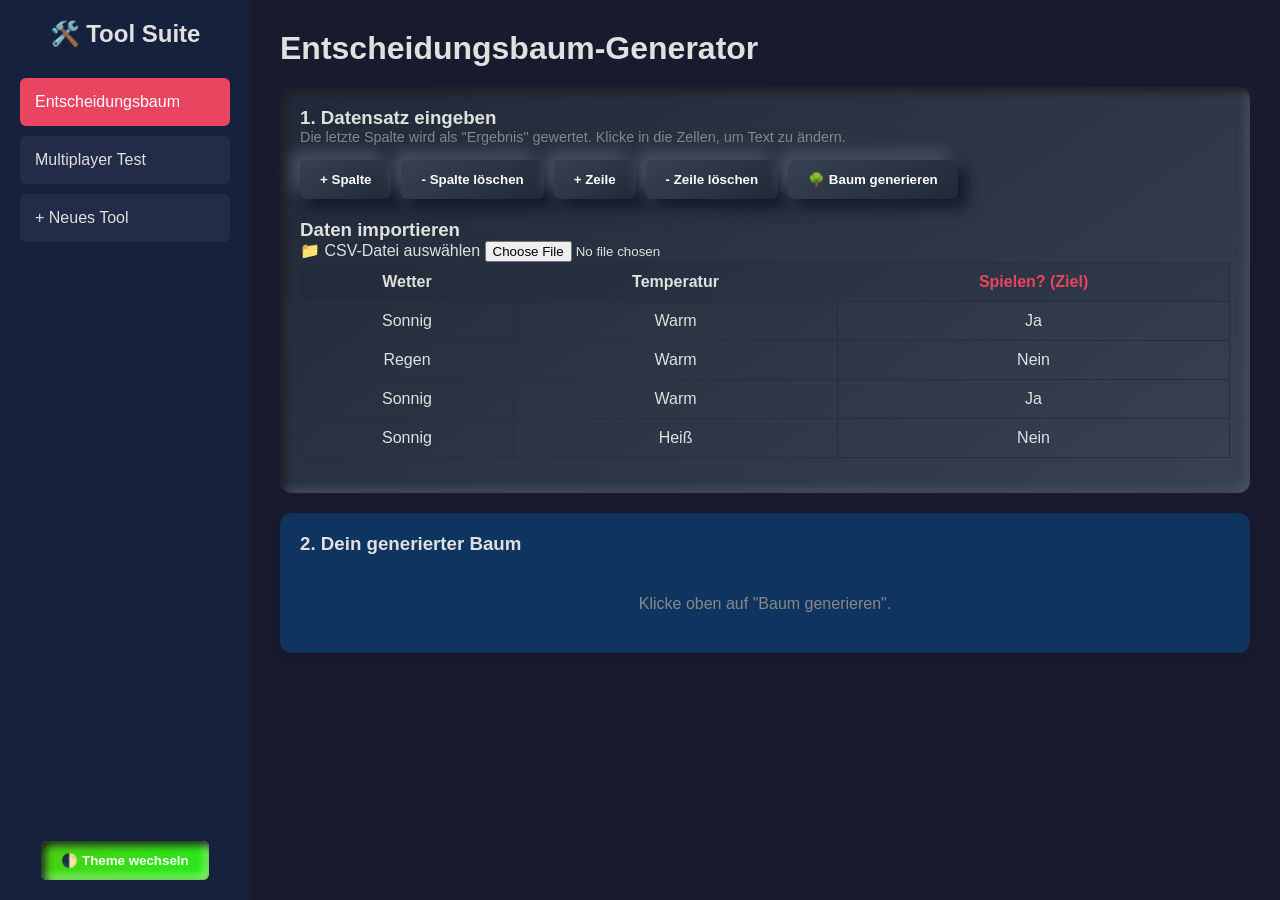
==== test.html @ 7587d6d8 "test.html" ====
<!DOCTYPE html>
<html lang="de">
<head>
    <meta charset="UTF-8">
    <meta name="viewport" content="width=device-width, initial-scale=1.0">
    <title>IF Tools</title>
    <link rel="stylesheet" href="style.css">
</head>
<body data-theme="dark">

    <div id="login-screen">
        <div class="login-box neuro-raised rounded">
            <h2>Willkommen!</h2>
            <p class="hint">Passwort eingeben:</p>
            <input class="neuro-inset" data-neuro="green" type="password" id="password-input" placeholder="Passwort..." onkeypress="handleEnter(event)">
            <button class="neuro-inset" data-neuro="red" onclick="checkPassword()">Einloggen</button>
            <p id="error-msg">Falsches Passwort!</p>
        </div>
    </div>

    <div id="app-layout">
        
        <div class="sidebar">
            <h2>🛠️ Tool Suite</h2>
            <div class="nav-item active" onclick="show(`main-content`, `tree_generator`)">Entscheidungsbaum</div>
            <div class="nav-item" onclick="show(`main-content`, `multiplayer`)">Multiplayer Test</div>
            <div class="nav-item" onclick="alert('Bro so schnell kann ich nicht neue Sachen programmieren!')">+ Neues Tool</div>
            
            <div class="theme-switch">
                <button class="neuro-inset" data-neuro="light_green" onclick="toggleTheme()">🌓 Theme wechseln</button>
            </div>
        </div>

        <div id="main-content" class="main-content"></div>
    </div>

    <script src="password.js"></script>
    <script src="apps.js"></script>
    <script src="tree.js"></script>
    <script src="script.js"></script>
</body>
</html>
---- style.css ----
@import url('themes.css');
@import url('neuro.css');

/* Globale Styles */
* {
    box-sizing: border-box;
    margin: 0;
    padding: 0;
    font-family: 'Segoe UI', Tahoma, Geneva, Verdana, sans-serif; 
}

body {
    background-color: var(--bg-color);
    color: var(--text-color); 
    transition: background-color 0.3s, color 0.3s; 
    height: 100vh; 
    overflow: hidden; 
}

.rounded {
    border-radius: 1rem;
}

/* --- Login Screen --- */
#login-screen {
    position: fixed; top: 0; left: 0; width: 100%; height: 100%;
    background-color: var(--neuro-bg-primary);
    display: flex; justify-content: center; align-items: center; z-index: 1000;
}

.login-box {
  padding: 40px;
  text-align: center;
}

.login-box h2 { margin-bottom: 20px; }
.hint { margin-bottom: 15px; font-size: 0.9em; color: gray; }
#error-msg { color: var(--danger-color); margin-top: 10px; display: none; font-weight: bold; }

input[type="password"] {
    width: 100%; 
    padding: 12px; 
    margin-bottom: 15px; 
    border: none;
    border-radius: 6px; 
    color: var(--text-color);
}

/* Buttons */
button {
    color: white; 
    border: none;
    padding: 12px 20px; 
    border-radius: 6px; 
    cursor: pointer; 
    font-weight: bold; 
    transition: 0.2s;
}

button:hover { background-color: var(--primary-hover); }
.btn-delete { background-color: var(--danger-color); }
.btn-delete:hover { background-color: var(--danger-hover); }
.btn-generate { background-color: var(--success-color); }
.btn-generate:hover { background-color: rgba(39, 174, 96, 0.9); }

/* --- App Layout --- */
#app-layout { display: none; height: 100vh; }
        
.sidebar {
    width: 250px; background-color: var(--sidebar-bg); color: var(--sidebar-text);
    padding: 20px; display: flex; flex-direction: column;
}

.sidebar h2 { 
    margin-bottom: 30px; 
    font-size: 1.5rem; 
    text-align: center; 
}

.nav-item {
    padding: 15px; margin-bottom: 10px; background: rgba(255,255,255,0.05);
    border-radius: 6px; cursor: pointer; transition: 0.2s;
}
.nav-item:hover, .nav-item.active { background: var(--primary-color); color: white; }
.theme-switch { margin-top: auto; text-align: center; }

.main-content { 
    flex: 1; 
    padding: 30px; 
    overflow-y: auto; 
    display: flex; 
    flex-direction: column; 
    gap: 20px; 
}

.card {
    background-color: var(--card-bg);
    padding: 20px; 
    border-radius: 12px; 
    box-shadow: 0 4px 15px rgba(0,0,0,0.05);
}

.card.neuro-inset {
    background: linear-gradient(145deg, var(--neuro-bg-secondary), var(--neuro-bg-primary));
    box-shadow: inset 4px 4px 8px #1d1e22, inset -4px -4px 8px var(--neuro-shadow-light);
    padding: 20px;
    border-radius: 12px;
}

.card.neuro-raised {
    background: linear-gradient(145deg, var(--neuro-bg-primary), var(--neuro-bg-secondary));
    box-shadow: 8px 8px 16px var(--neuro-shadow-dark), -8px -8px 16px var(--neuro-shadow-light);
    padding: 20px;
    border-radius: 12px;
}

.card-desc { margin-bottom: 15px; font-size: 0.9rem; color: #888; }
.placeholder-text { color: #888; margin-top: 20px; text-align: center; }
.controls { display: flex; gap: 10px; margin-bottom: 20px; flex-wrap: wrap; }

/* Tabelle */
table { width: 100%; border-collapse: collapse; margin-bottom: 15px; }
th, td { border: 1px solid var(--border-color); padding: 10px; text-align: center; }
th { background-color: rgba(0,0,0,0.05); }
.target-column { color: var(--primary-color); font-weight: bold; }
td[contenteditable="true"] { outline: none; transition: background 0.2s; }
td[contenteditable="true"]:focus { background: rgba(52, 152, 219, 0.1); }

/* --- CSS Tree Visualisierung --- */
.tree-container { 
    overflow-x: auto; 
    padding: 20px; 
    display: flex; 
    justify-content: center;
    --tree-border: 2px;
}
.tree ul { padding-top: 20px; position: relative; transition: all 0.5s; display: flex; }
.tree li { text-align: center; list-style-type: none; position: relative; padding: 20px 5px 0 5px; }

.tree li::before, .tree li::after {
    content: ''; position: absolute; top: 0; right: 50%;
    border-top: var(--tree-border) solid var(--primary-color); width: 50%; height: 20px;
}

.tree li::after { 
    right: auto; 
    left: calc(50% - (var(--tree-border) / 2)); 
    border-left: var(--tree-border) solid var(--primary-color); 
}

.tree li:only-child::after, .tree li:only-child::before { display: none; }
.tree li:only-child { padding-top: 0; }

.tree li:first-child::before, .tree li:last-child::after { border: 0 none; }
.tree li:last-child::before { border-right: var(--tree-border) solid var(--primary-color); border-radius: 0 5px 0 0; }

.tree li:first-child::after { border-radius: 5px 0 0 0; }

.tree ul ul::before {
    content: ''; 
    position: absolute; 
    top: 0; 
    left: calc(50% - (var(--tree-border) / 2));
    border-left: var(--tree-border) solid var(--primary-color); 
    width: 0; 
    height: 20px;
}

.tree li .node {
    border: var(--tree-border) solid var(--primary-color); padding: 10px 15px; text-decoration: none;
    color: var(--text-color); background: var(--card-bg); border-radius: 8px;
    display: inline-block; font-weight: bold; box-shadow: 0 2px 5px rgba(0,0,0,0.1);
}
.tree li .edge-label { font-size: 0.8rem; color: #888; margin-bottom: 5px; display: block; }
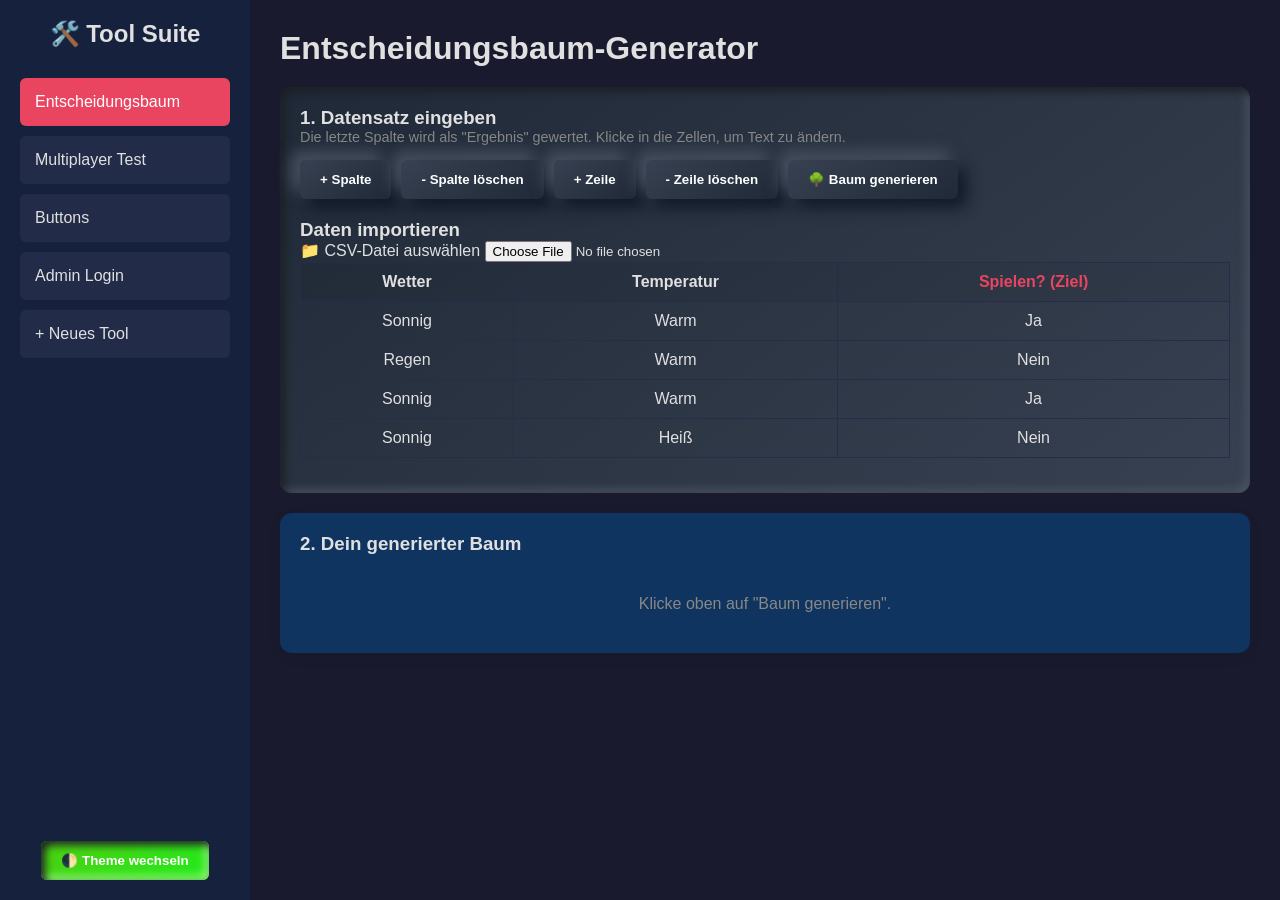
==== commit 1ac6c2d0: "test.html and cool stuff" ====
--- a/test.html
+++ b/test.html
@@ -12,8 +12,9 @@
         <div class="login-box neuro-raised rounded">
             <h2>Willkommen!</h2>
             <p class="hint">Passwort eingeben:</p>
-            <input class="neuro-inset" data-neuro="green" type="password" id="password-input" placeholder="Passwort..." onkeypress="handleEnter(event)">
-            <button class="neuro-inset" data-neuro="red" onclick="checkPassword()">Einloggen</button>
+            <input class="neuro-inset" data-neuro="light_green" type="password" id="password-input" placeholder="Passwort..." onkeypress="handleEnter(event)">
+            <button class="neuro-inset" data-neuro="red" onclick="loginAdmin()">Als Admin Einloggen</button>
+            <button class="neuro-inset" data-neuro="red" onclick="hideLoginScreen()">Zurück</button>
             <p id="error-msg">Falsches Passwort!</p>
         </div>
     </div>
@@ -24,6 +25,8 @@
             <h2>🛠️ Tool Suite</h2>
             <div class="nav-item active" onclick="show(`main-content`, `tree_generator`)">Entscheidungsbaum</div>
             <div class="nav-item" onclick="show(`main-content`, `multiplayer`)">Multiplayer Test</div>
+            <div class="nav-item" onclick="show(`main-content`, `buttons`)">Buttons</div>
+            <div class="nav-item" onclick="showLoginScreen()">Admin Login</div>
             <div class="nav-item" onclick="alert('Bro so schnell kann ich nicht neue Sachen programmieren!')">+ Neues Tool</div>
             
             <div class="theme-switch">
@@ -34,7 +37,7 @@
         <div id="main-content" class="main-content"></div>
     </div>
 
-    <script src="password.js"></script>
+    <script src="security.js"></script>
     <script src="apps.js"></script>
     <script src="tree.js"></script>
     <script src="script.js"></script>
--- a/style.css
+++ b/style.css
@@ -1,4 +1,5 @@
 @import url('themes.css');
+@import url('buttons.css');
 @import url('neuro.css');
 
 /* Globale Styles */
@@ -132,14 +133,18 @@
     padding: 20px; 
     display: flex; 
     justify-content: center;
-    --tree-border: 2px;
 }
 .tree ul { padding-top: 20px; position: relative; transition: all 0.5s; display: flex; }
 .tree li { text-align: center; list-style-type: none; position: relative; padding: 20px 5px 0 5px; }
 
 .tree li::before, .tree li::after {
-    content: ''; position: absolute; top: 0; right: 50%;
-    border-top: var(--tree-border) solid var(--primary-color); width: 50%; height: 20px;
+    content: ''; 
+    position: absolute; 
+    top: 0; 
+    right: 50%;
+    border-top: var(--tree-border) solid var(--primary-color); 
+    width: 50%; 
+    height: 20px;
 }
 
 .tree li::after { 
@@ -152,7 +157,10 @@
 .tree li:only-child { padding-top: 0; }
 
 .tree li:first-child::before, .tree li:last-child::after { border: 0 none; }
-.tree li:last-child::before { border-right: var(--tree-border) solid var(--primary-color); border-radius: 0 5px 0 0; }
+.tree li:last-child::before { 
+    border-right: var(--tree-border) solid var(--primary-color); 
+    border-radius: 0 5px 0 0; 
+}
 
 .tree li:first-child::after { border-radius: 5px 0 0 0; }
 
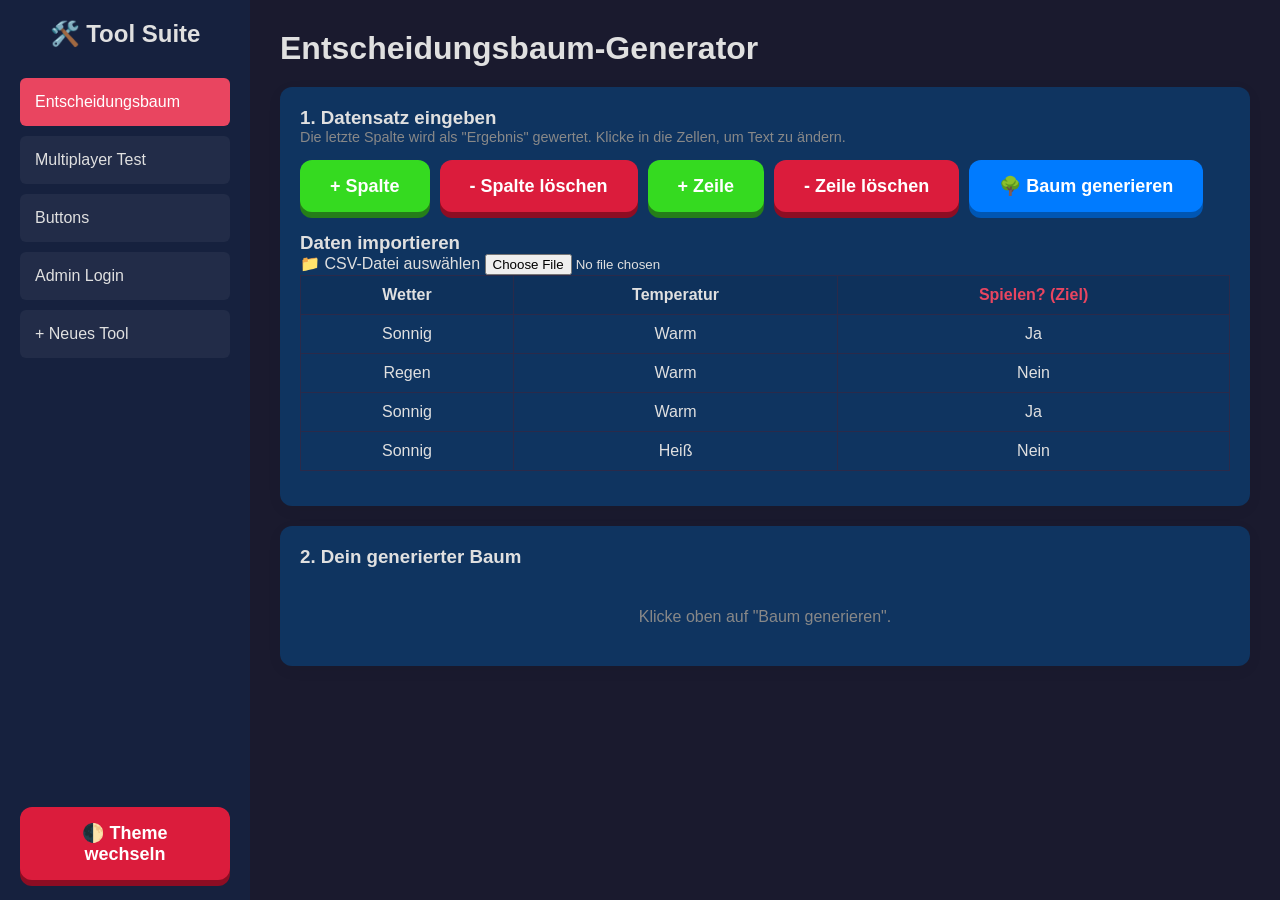
==== commit 9f22ffd9: "more cool buttons" ====
--- a/test.html
+++ b/test.html
@@ -30,7 +30,7 @@
             <div class="nav-item" onclick="alert('Bro so schnell kann ich nicht neue Sachen programmieren!')">+ Neues Tool</div>
             
             <div class="theme-switch">
-                <button class="neuro-inset" data-neuro="light_green" onclick="toggleTheme()">🌓 Theme wechseln</button>
+                <button class="btn-1" data-neuro="light_green" onclick="toggleTheme()">🌓 Theme wechseln</button>
             </div>
         </div>
 
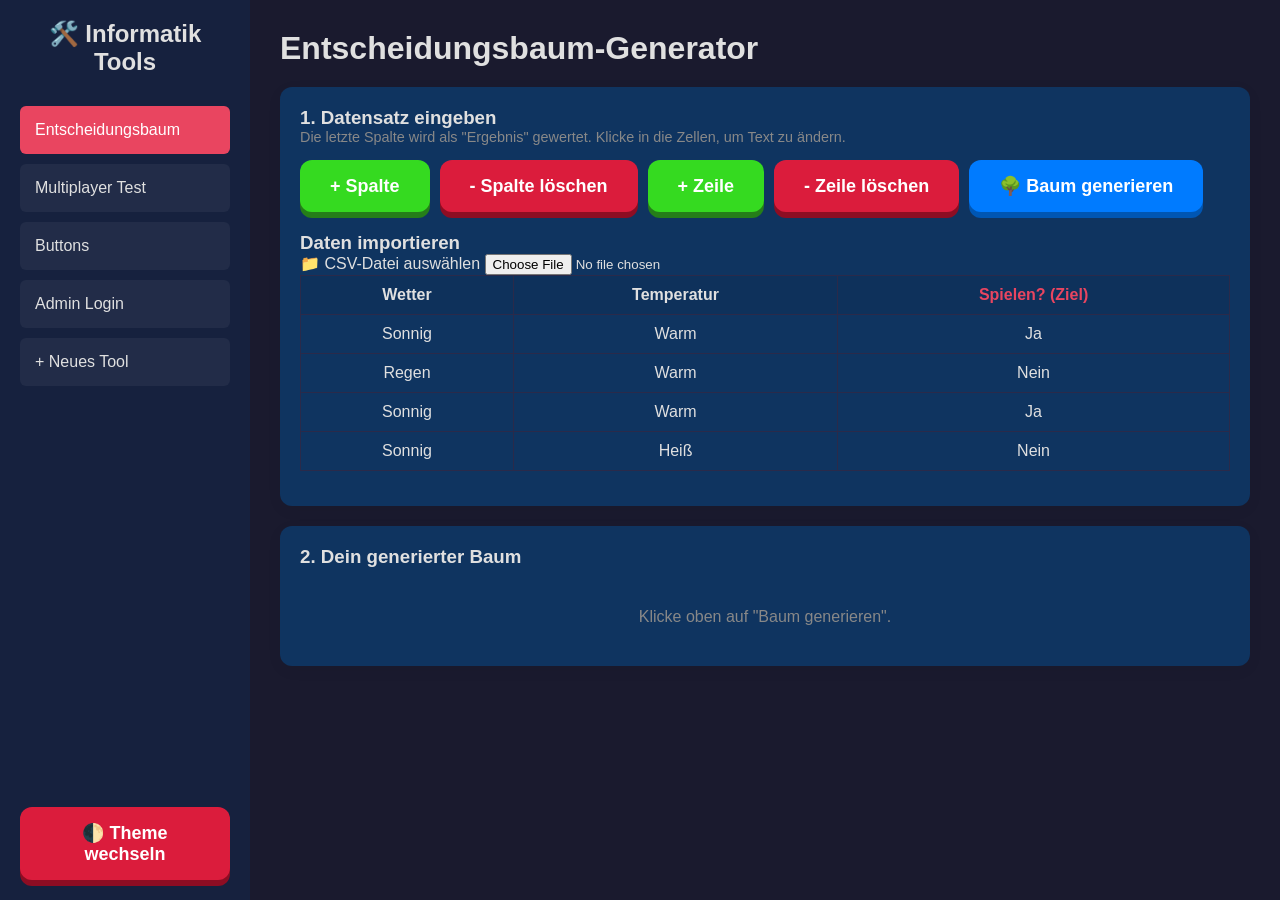
==== commit c7861e91: "new title" ====
--- a/test.html
+++ b/test.html
@@ -22,7 +22,7 @@
     <div id="app-layout">
         
         <div class="sidebar">
-            <h2>🛠️ Tool Suite</h2>
+            <h2>🛠️ Informatik Tools</h2>
             <div class="nav-item active" onclick="show(`main-content`, `tree_generator`)">Entscheidungsbaum</div>
             <div class="nav-item" onclick="show(`main-content`, `multiplayer`)">Multiplayer Test</div>
             <div class="nav-item" onclick="show(`main-content`, `buttons`)">Buttons</div>
